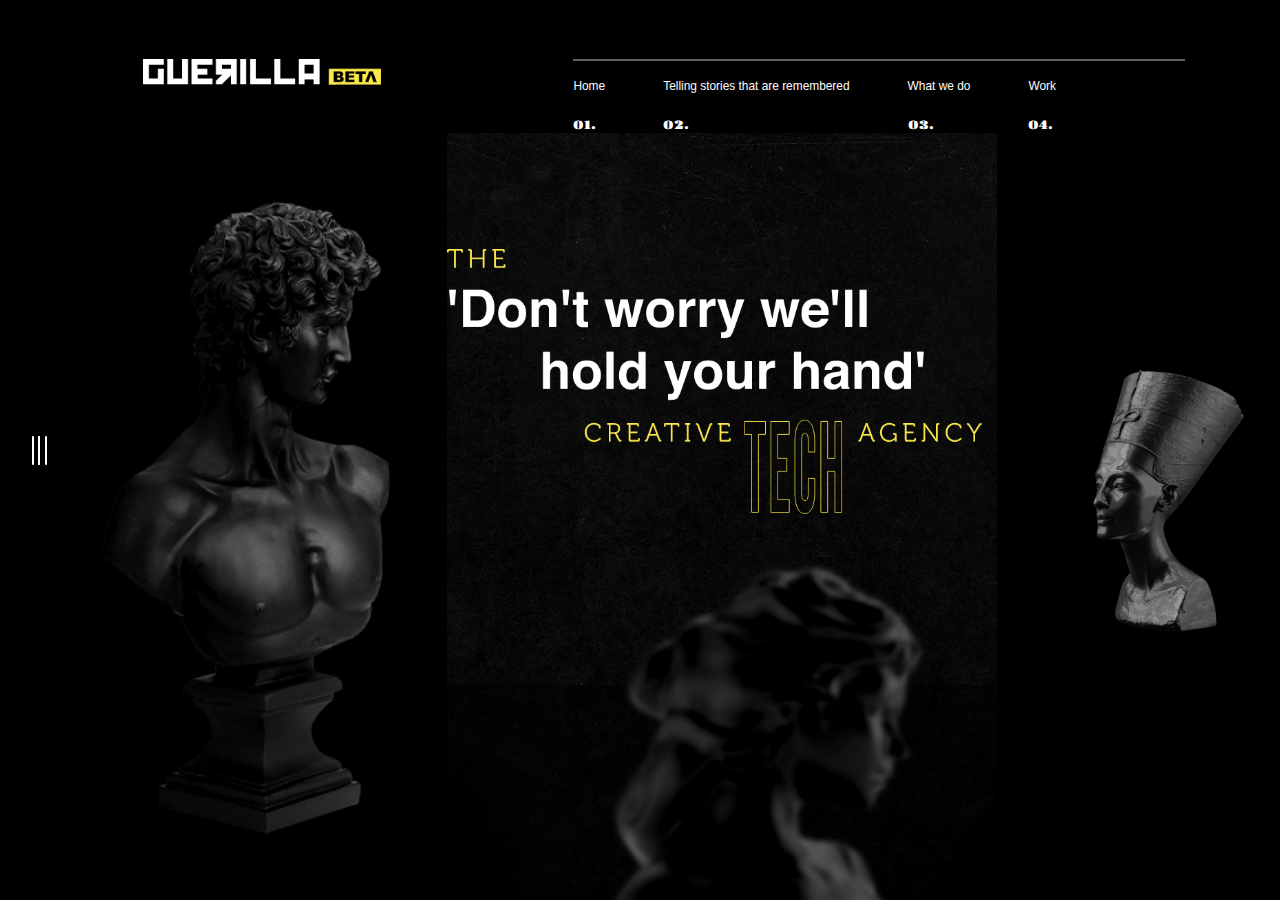
==== index.html @ 29259d7b "first commit" ====
<!DOCTYPE html>
<html lang="en">

<head>
    <meta charset="UTF-8">
    <meta name="viewport" content="width=device-width, initial-scale=1.0">
    <meta http-equiv="X-UA-Compatible" content="ie=edge">
    <title>Document</title>
    <link href="https://fonts.googleapis.com/css?family=Gravitas+One&display=swap" rel="stylesheet">
    <link rel="stylesheet" href="style/main.css">
    <link rel="stylesheet" href="style/header.css">
    <link rel="stylesheet" href="style/animation.css">
    <script src="https://cdnjs.cloudflare.com/ajax/libs/jquery/2.2.4/jquery.min.js"></script>
</head>

<body>
    <div class="moveinfo">
        <div class="resp">
            <img src="img/move.png" class="move">
            <p>MOVE YOUR MOUSE AROUND TO BRING THE SCREEN TO LIFE</p>
        </div>

    </div>
    <div class="container">
        <div class="nav">
         <a href="" class="navSpan"><span></span>
                        <span></span>
                        <span></span>
                        <span></span></a>
        </div>
        <div class="containerBox">
            <header>
                <a href=""><img class='logo' src='img/logo.png'></a>
                <ul class="menu">
                    <li> <a href="index.html">
                            <p class="menuText">Home</p>
                            <p class="menuNum">01.</p>
                        </a>
                    </li>
                    <li> <a href="aboutUs.html">
                            <p class="menuText">Telling stories that are remembered</p>
                            <p class="menuNum">02.</p>
                        </a>
                    </li>
                    <li> <a href="weDo.html">
                            <p class="menuText">What we do</p>
                            <p class="menuNum">03.</p>
                        </a>
                    </li>
                    <li> <a href="work.html">
                            <p class="menuText">Work</p>
                            <p class="menuNum">04.</p>
                        </a>
                    </li>
                </ul>


                <div class="burgerMenu">
                    <a id="hamburger-icon" href="#" class="open-close-btn"><span></span>
                        <span></span>
                        <span></span>
                        <span></span></a>
                </div>
                <div id="myNav" class="overlay">
                    <div class="overlay-content">
                        <a href="index.html">
                            <p class="menuText"><span class="menuNum">01. </span>Home</p>
                        </a>
                        <a href="aboutUs.html">
                            <p class="menuText"><span class="menuNum">02. </span>Telling stories that are remembered</p>
                        </a>
                        <a href="weDo.html">
                            <p class="menuText"><span class="menuNum">03. </span>What we do</p>
                        </a>
                        <a href="work.html">
                            <p class="menuText"><span class="menuNum">04. </span>Work</p>
                        </a>
                    </div>
                </div>
            </header>
            <div class="mainText">
                <div class="stateBox">
                    <div class="hoverBox david">
                        <div class="davidAnim"></div>
                    </div>
                    <div class="stateMobile">
                        <div class="hoverBox state"><img src='img/maintext.png' alt="" class="imgText destop"></div>
                        <div class="hoverBox cleo">
                            <div class="cleoAnim"></div>
                        </div>
                    </div>
                </div>
                <img src='img/maintext.png' alt="" class="imgText mobile">
            </div>

        </div>
    </div>
    <script>
        $(".open-close-btn").on('click touchstart', function(e) {
            // prevent default anchor click 
            e.preventDefault();
            $(".overlay").toggleClass("overlay-open");
            $("#hamburger-icon").toggleClass("hamburger-open");
        });

    </script>
</body>

</html>
---- style/main.css ----
* {
    padding: 0;
    margin: 0;
    box-sizing: border-box;
}

.mobile {
    display: none;
}

.destop {
    display: block;
}

ul li {
    list-style: none;
}

header {
    position: relative;
    z-index: 2;
}

.moveinfo {
    background-color: rgba(0, 0, 0, 0.9);
    color: white;
    width: 100vw;
    height: 100vh;
    display: flex;
    justify-content: center;
    align-items: center;
    position: absolute;
    z-index: 4;
    opacity: 0;
    font-family: 'Roboto', sans-serif;
    font-size: 0.7vw;
    letter-spacing: 0.2vw;
    animation: fade ease-in-out 8s;
    animation-delay: 1s;
    animation-iteration-count: 1;
    transition: all 1s;
    top: -100%;

}

.moveinfo .resp {
    display: flex;
    flex-direction: column;
    justify-content: center;
    align-items: flex-start;
}

.moveinfo .move {
    width: 3.7vw;
    margin: 0 0 2vw;
}

.mainText {
    width: 100%;
    height: 100%;
    display: flex;
    justify-content: center;
    align-items: flex-start;
    position: relative;
}

.imgText {
    position: absolute;
    z-index: 2;
    width: 45%;
    margin-top: 9vw;
}

.hoverBox {
    height: 100%;
}

.stateBox {
    width: 100%;
    height: 100%;
    display: flex;
}

.stateMobile {
    width: 70%;
    display: flex;
    justify-content: space-between;
}

.david {
    background-image: url(../img/David.png);
    background-repeat: no-repeat;
    background-size: cover;
    background-position: center;
    width: 30%;
}

.davidAnim {
    width: 100%;
    height: 100%;
    background-image: url(../img/08.gif);
    background-size: cover;
    background-position: center;
    position: relative;
    display: none;
    cursor: pointer;
    transition: all 1s;
}

.david:hover .davidAnim {
    display: block;
    animation: stateAnim ease-in-out 2s;

}

.cleo {
    background-image: url(../img/Cleopatra.png);
    background-repeat: no-repeat;
    background-size: 110%;
    background-position: 41% 45%;
    width: 33%;
    display: flex;
    justify-content: center;
    align-items: center;
}

.cleoAnim {
    width: 100%;
    height: 100%;
    background-image: url(../img/06.gif);
    background-size: 110%;
    background-position: 41% 45%;
    background-repeat: no-repeat;
    display: none;
    cursor: pointer;
    transition: all .6s;
}

.cleo:hover .cleoAnim {
    display: block;
    animation: stateAnim ease-in-out 2s;
}

.state {
    width: 66%;
    background-image: url(../img/state.png);
    background-repeat: no-repeat;
    background-size: cover;
    background-position: bottom;
}

.state:hover {
    transition: all 1s;
    cursor: pointer;
    background-image: url(../img/state_hover.png);
}

@media all and (max-width:768px) {
    .moveinfo {
        display: none;
    animation: none;

}
    .mobile {
        display: block;
    }

    .destop {
        display: none;
    }

    .container {
        height: fit-content !important;
    }

    .mainText {
        flex-direction: column-reverse;
        align-items: center;
        padding: 18vw 11vw 0 9vw;
    }

    .imgText {
        position: relative;
        width: 75%;
        margin: 0 0 10vw;
        z-index: 0;
    }

    .stateBox {
        height: fit-content;
    }

    .david {
        width: 57%;
        height: 74vw;
        animation: david ease-in-out 2.2s;
        animation-fill-mode: forwards;
        background-position: 72%;
        background-size: 156%;
    }

    .cleo {
        width: 100%;
        position: relative;
        left: 5vw;
        animation: cleo ease-in-out 2.2s;
        animation-fill-mode: forwards;
    }

    .state {
        width: 100%;
        background-image: url(../img/state_mobile.png);
    }

    .state:hover {
        background-image: none;
    }

    .stateMobile {
        width: 48%;
        display: flex;
        flex-direction: column-reverse;
    }

    .davidAnim,
    .cleoAnim {
        display: none;
    }



}
---- style/header.css ----
* {
    padding: 0;
    margin: 0;
    box-sizing: border-box;
}

ul li {
    list-style: none;
}

body {
    color: white;
    font-family: 'Helvetica';
    font-weight: 300;
    overflow: hidden;
    background-color: black;
}

.burgerMenu,
#myNav {
    display: none;
}

.container {
    width: 100vw;
    height: 100vh;
    display: flex;
    flex-direction: row;
    align-items: flex-start;
    background-color: black;
}

.nav {
    background-image: url(../img/nav_bg.png);
    background-position: left;
    background-repeat: no-repeat;
    background-size: cover;
    height: 100%;
    width: 7%;
    display: flex;
    flex-direction: row;
    justify-content: center;
    align-items: center;
}

.navSpan {
    display: inline-block;
    width: 26px;
    height: 29px;
    -webkit-transform: rotate(0deg);
    -moz-transform: rotate(0deg);
    -o-transform: rotate(0deg);
    transform: rotate(0deg);
    -webkit-transition: .5s ease-in-out;
    -moz-transition: .5s ease-in-out;
    -o-transition: .5s ease-in-out;
    transition: .5s ease-in-out;
    cursor: pointer;
}


.navSpan span {
    display: inline-block;
    position: absolute;
    height: 100%;
    width: 2px;
    background: white;
    border-radius: 3px;
    opacity: 1;
    left: 0;
    -webkit-transform: rotate(0deg);
    -moz-transform: rotate(0deg);
    -o-transform: rotate(0deg);
    transform: rotate(0deg);
    -webkit-transition: .25s ease-in-out;
    -moz-transition: .25s ease-in-out;
    -o-transition: .25s ease-in-out;
    transition: .25s ease-in-out;
}


/* Hamburger Lines  */

.navSpan span:nth-child(1) {
    left: 0px;
}

.navSpan span:nth-child(2),
.navSpan span:nth-child(3) {
    left: 0.5vw;
}

.navSpan span:nth-child(4) {
    left: 1vw;
}
.containerBox {
    width: 93%;
    height: 100%;
    display: flex;
    flex-direction: column;
    justify-content: flex-start;
    background-position: center;
    background-repeat: no-repeat;
    background-size: cover;
}

header {
    width: 100%;
    padding: 4.6vw 7.4vw 0 4.2vw;
    display: flex;
    flex-direction: row;
    justify-content: space-between;
}

header .logo {
    width: 18.6vw;
    margin: 0 15vw 0 0;
}

header .menu {
    width: 100%;
    padding: 1.4vw 10.1vw 0 0;
    border-top: 2px solid #5f5f5f;
    display: flex;
    flex-direction: row;
    justify-content: space-between;
}

header .menu li {
    display: flex;
    flex-direction: column;
    justify-content: space-between;
    align-items: flex-start;
}

header .menu li a {
    color: white;
    text-decoration: none;
    text-align: left;
}

header .menuText {
    font-size: 0.93vw;
    margin: 0 0 2vw;
}

header .menuNum {
    font-family: 'Gravitas One', cursive;
    font-size: 0.93vw;
}



.overlay {
    height: 0%;
    width: 100%;
    position: fixed;
    z-index: 1;
    top: 0;
    left: 0;
    overflow-y: hidden;
    transition: 0.4s;
    display: flex;
    justify-content: center;
}

.overlay-open {
    height: 93%;
    background-color: black;
    top: 10vw;
}

.overlay-content {
    position: relative;
    width: 100%;
    margin-top: 10%;
    padding: 0 0 0 5vw;
}

.overlay a {
    padding: 5px;
    text-decoration: none;
    margin-left: 2%;
    text-transform: uppercase;
    display: block;
    transition: 0.3s;
    color: white;
    line-height: 1.6;
    letter-spacing: 2px;
    text-align: left;
}


.overlay a:hover,
.overlay a:focus {
    color: white;
}

.open-close-btn {
    position: relative;
    left: 5px;
    text-decoration: none;
    z-index: 10;
}

@media screen and (max-height: 450px) {
    .overlay {
        overflow-y: auto;
    }

    .overlay a {
        /*        font-size: 20px;*/
    }
}


/* Hamburger Icon */
#hamburger-icon {
    display: inline-block;
    width: 7.2vw;
    height: 3vw;
    -webkit-transform: rotate(0deg);
    -moz-transform: rotate(0deg);
    -o-transform: rotate(0deg);
    transform: rotate(0deg);
    -webkit-transition: .5s ease-in-out;
    -moz-transition: .5s ease-in-out;
    -o-transition: .5s ease-in-out;
    transition: .5s ease-in-out;
    cursor: pointer;
}


#hamburger-icon span {
    display: inline-block;
    position: absolute;
    height: 2px;
    width: 100%;
    background: white;
    border-radius: 3px;
    opacity: 1;
    left: 0;
    margin-top: 0.4vw;
    -webkit-transform: rotate(0deg);
    -moz-transform: rotate(0deg);
    -o-transform: rotate(0deg);
    transform: rotate(0deg);
    -webkit-transition: .25s ease-in-out;
    -moz-transition: .25s ease-in-out;
    -o-transition: .25s ease-in-out;
    transition: .25s ease-in-out;
}


/* Hamburger Lines  */

#hamburger-icon span:nth-child(1) {
    top: 0px;
}

#hamburger-icon span:nth-child(2),
#hamburger-icon span:nth-child(3) {
    top: 1.5vw;
}

#hamburger-icon span:nth-child(4) {
    top: 3vw;
}

#hamburger-icon.hamburger-open span:nth-child(1) {
    top: 18px;
    width: 0%;
    left: 50%;
}

#hamburger-icon.hamburger-open span:nth-child(2) {
    -webkit-transform: rotate(45deg);
    -moz-transform: rotate(45deg);
    -o-transform: rotate(45deg);
    transform: rotate(45deg);
}

#hamburger-icon.hamburger-open span:nth-child(3) {
    -webkit-transform: rotate(-45deg);
    -moz-transform: rotate(-45deg);
    -o-transform: rotate(-45deg);
    transform: rotate(-45deg);
}

#hamburger-icon.hamburger-open span:nth-child(4) {
    top: 18px;
    width: 0%;
    left: 50%;
}




@media all and (max-width:768px) {
    body {
        overflow: auto;
    }

    .nav {
        display: none;
    }

    header .menu {
        display: none;
    }

    header {
        justify-content: space-between;
        padding: 5.6vw 7.4vw 0;
    }

    header .logo {
        margin: 0;
        width: 32vw;
    }

    .containerBox {
        width: 100%;
    }

    header .menuText {
        font-size: 2.93vw;
    }

    header .menuNum {
        font-size: 2.93vw;
    }

    .burgerMenu,
    #myNav {
        display: flex;
    }

}
---- style/animation.css ----
@keyframes rotate {
    from {
        transform: rotate(0deg);
    }

    to {
        transform: rotate(-360deg);
    }
}

@keyframes rotate2 {
    from {
        transform: rotate(-360deg);
    }

    to {
        transform: rotate(0deg);
    }
}

@keyframes pulse {
    0% {
        transform: scale3d(1, 1, 1);
        -webkit-transform: scale3d(1, 1, 1);
    }

    50% {
        transform: scale3d(1.1, 1.1, 1.1);
        -webkit-transform: scale3d(1.1, 1.1, 1.1);
    }

    100% {
        transform: scale3d(1, 1, 1);
        -webkit-transform: scale3d(1, 1, 1);
    }
}

@keyframes fadeState {
    from {
        opacity: 0;
    }

    to {
        opacity: 1;
    }
}

@keyframes fade {
    0% {
        opacity: 0;
        top: 0;
    }

    15% {
        opacity: 1;
    }

    85% {
        opacity: 1;
    }
    98%
    {
        top: 0;
    }
    100% {
        opacity: 0;
        top: -100px;
    }
}

@keyframes stateAnim {
    from {
        opacity: 0;
    }

    to {
        opacity: 1;
    }
}

@keyframes david {
    from {
        background-image: url(../img/David.png);
    }

    to {
        background-image: url(../img/08.gif);
    }
}

@keyframes cleo {
    from {
        background-image: url(../img/Cleopatra.png);
    }

    to {
        background-image: url(../img/06.gif);
    }
}
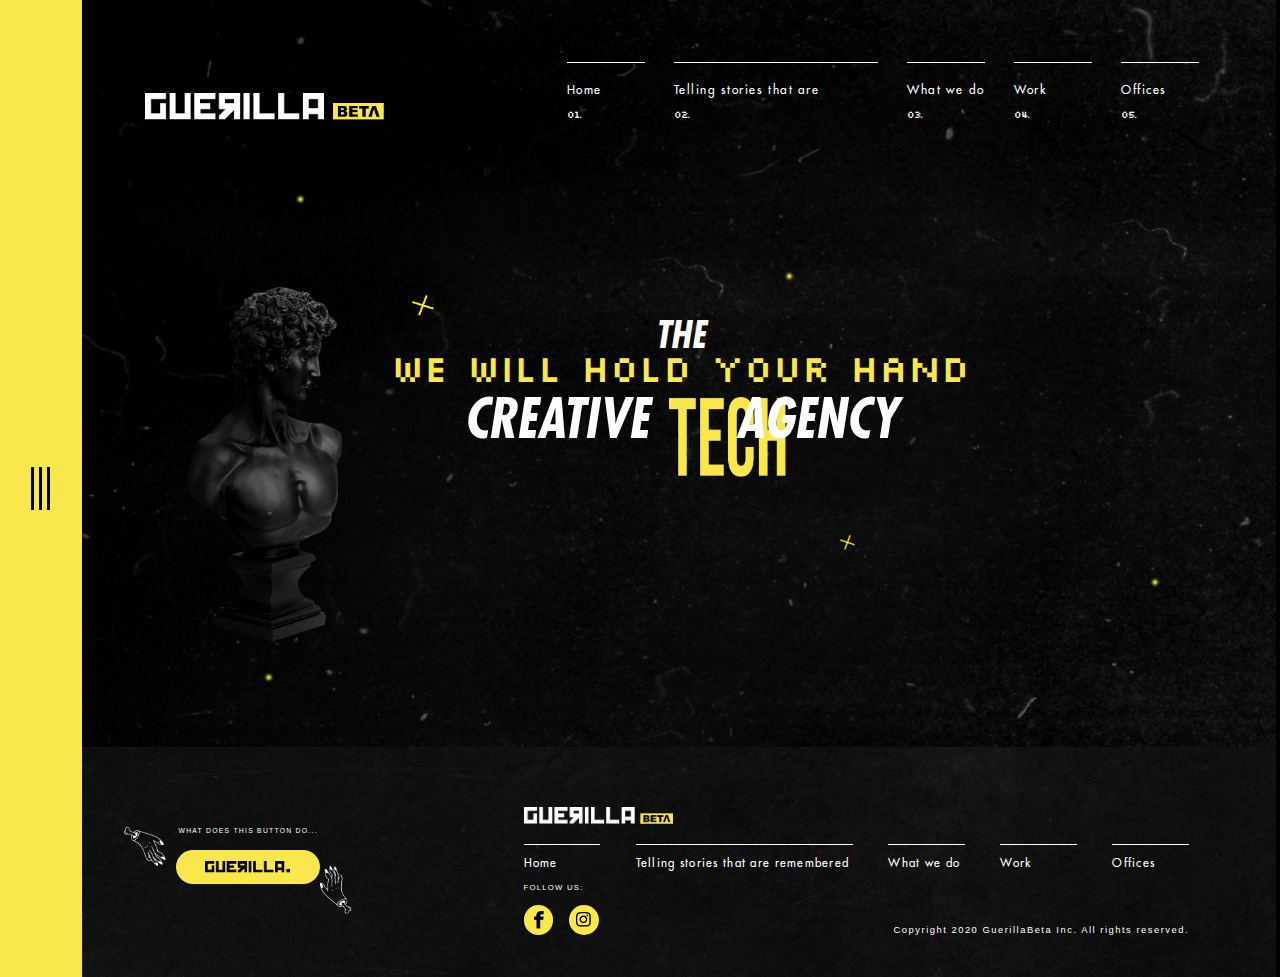
==== commit 8ae0f751: "fff" ====
--- a/index.html
+++ b/index.html
@@ -5,32 +5,81 @@
     <meta charset="UTF-8">
     <meta name="viewport" content="width=device-width, initial-scale=1.0">
     <meta http-equiv="X-UA-Compatible" content="ie=edge">
-    <title>Document</title>
+    <title>GuerillaBeta</title>
     <link href="https://fonts.googleapis.com/css?family=Gravitas+One&display=swap" rel="stylesheet">
     <link rel="stylesheet" href="style/main.css">
     <link rel="stylesheet" href="style/header.css">
     <link rel="stylesheet" href="style/animation.css">
+    <link rel="stylesheet" href="style/font.css">
+    <link rel="stylesheet" href="style/styleNavBar.css">
     <script src="https://cdnjs.cloudflare.com/ajax/libs/jquery/2.2.4/jquery.min.js"></script>
+    <script src="script/snap.svg-min.js"></script>
+    <script src="script/modernizr.custom.js"></script>
+
 </head>
 
 <body>
     <div class="moveinfo">
+        <!--
         <div class="resp">
             <img src="img/move.png" class="move">
             <p>MOVE YOUR MOUSE AROUND TO BRING THE SCREEN TO LIFE</p>
         </div>
+-->
 
     </div>
-    <div class="container">
+    <div class="container" id="nav">
         <div class="nav">
-         <a href="" class="navSpan"><span></span>
-                        <span></span>
-                        <span></span>
-                        <span></span></a>
+           <div class="menu-collapsed" id="trigger-overlay">
+            <div class="navSpan" id="navSpan"></div></div>
+        </div>
+        <!-- open/close -->
+        <div id="all">
+            <div class="overlay overlay-genie" data-steps="m 701.56545,809.01175 35.16718,0 0,19.68384 -35.16718,0 z;m 698.9986,728.03569 41.23353,0 -3.41953,77.8735 -34.98557,0 z;m 687.08153,513.78234 53.1506,0 C 738.0505,683.9161 737.86917,503.34193 737.27015,806 l -35.90067,0 c -7.82727,-276.34892 -2.06916,-72.79261 -14.28795,-292.21766 z;m 403.87105,257.94772 566.31246,2.93091 C 923.38284,513.78233 738.73561,372.23931 737.27015,806 l -35.90067,0 C 701.32034,404.49318 455.17312,480.07689 403.87105,257.94772 z;M 51.871052,165.94772 1362.1835,168.87863 C 1171.3828,653.78233 738.73561,372.23931 737.27015,806 l -35.90067,0 C 701.32034,404.49318 31.173122,513.78234 51.871052,165.94772 z;m 52,26 1364,4 c -12.8007,666.9037 -273.2644,483.78234 -322.7299,776 l -633.90062,0 C 359.32034,432.49318 -6.6979288,733.83462 52,26 z;m 0,0 1439.999975,0 0,805.99999 -1439.999975,0 z">
+                <svg xmlns="http://www.w3.org/2000/svg" width="100%" height="100%" viewBox="0 0 1440 806" preserveAspectRatio="none">
+                    <path class="overlay-path" d="m 701.56545,809.01175 35.16718,0 0,19.68384 -35.16718,0 z" />
+                </svg>
+                <div class="navBarMenu">
+                    <button type="button" class="overlay-close">Close</button>
+                    <nav>
+                        <ul>
+                            <li><a href="case.html">
+                                    <h1 class="num">01</h1>
+                                    <div class="navBarImg">
+                                        <img class="navBarImg01" alt="" src="img/01.png"></div>
+                                    <p class="name">WEB EXPERIENCES, BABY!</p>
+                                </a></li>
+                            <li><a href="#">
+                                    <h1 class="num">02</h1>
+                                    <div class="navBarImg">
+                                        <img class="navBarImg02" alt="" src="img/02.png"></div>
+                                    <p class="name">THE NEW REALITY - AR</p>
+                                </a></li>
+                            <li><a href="#">
+                                    <h1 class="num">03</h1>
+                                    <div class="navBarImg">
+                                        <img class="navBarImg03" alt="" src="img/03.png"></div>
+                                    <p class="name">GAME DEVELOPMENT</p>
+                                </a></li>
+                            <li><a href="#">
+                                    <h1 class="num">04</h1>
+                                    <div class="navBarImg">
+                                        <img class="navBarImg04" alt="" src="img/04.png"></div>
+                                    <p class="name">APP DEVELOPMENT</p>
+                                </a></li>
+                        </ul>
+                    </nav>
+                </div>
+            </div>
         </div>
         <div class="containerBox">
             <header>
-                <a href=""><img class='logo' src='img/logo.png'></a>
+                <a href="index.html">
+                    <div class="logo">
+                        <img class='guer' src='img/guerLogoHeader.png'>
+                        <img class='beta' src='img/beta.png'>
+                    </div>
+                </a>
                 <ul class="menu">
                     <li> <a href="index.html">
                             <p class="menuText">Home</p>
@@ -38,7 +87,7 @@
                         </a>
                     </li>
                     <li> <a href="aboutUs.html">
-                            <p class="menuText">Telling stories that are remembered</p>
+                            <p class="menuText">Telling stories that are</p>
                             <p class="menuNum">02.</p>
                         </a>
                     </li>
@@ -50,6 +99,11 @@
                     <li> <a href="work.html">
                             <p class="menuText">Work</p>
                             <p class="menuNum">04.</p>
+                        </a>
+                    </li>
+                    <li> <a href="offices.html">
+                            <p class="menuText">Offices</p>
+                            <p class="menuNum">05.</p>
                         </a>
                     </li>
                 </ul>
@@ -61,7 +115,7 @@
                         <span></span>
                         <span></span></a>
                 </div>
-                <div id="myNav" class="overlay">
+                <div id="myNav" class="overlay1">
                     <div class="overlay-content">
                         <a href="index.html">
                             <p class="menuText"><span class="menuNum">01. </span>Home</p>
@@ -74,6 +128,9 @@
                         </a>
                         <a href="work.html">
                             <p class="menuText"><span class="menuNum">04. </span>Work</p>
+                        </a>
+                        <a href="offices.html">
+                            <p class="menuText"><span class="menuNum">05. </span>Offices</p>
                         </a>
                     </div>
                 </div>
@@ -84,14 +141,56 @@
                         <div class="davidAnim"></div>
                     </div>
                     <div class="stateMobile">
-                        <div class="hoverBox state"><img src='img/maintext.png' alt="" class="imgText destop"></div>
+                        <div class="hoverBox state">
+                            <img src="img/x.png" class="xAnimate" alt="">
+
+                            <p class="t">the</p>
+                            <p class="we">WE WILL HOLD YOUR HAND</p>
+                            <p class="creative">CREATIVE<span></span>AGENCY</p>
+                            <img src="img/x.png" class="xAnimate1" alt="">
+                        </div>
                         <div class="hoverBox cleo">
                             <div class="cleoAnim"></div>
                         </div>
                     </div>
                 </div>
-                <img src='img/maintext.png' alt="" class="imgText mobile">
             </div>
+
+            <footer>
+                <div class="btnContainer">
+                    <img class="leftHand" alt="" src="img/leftHand.png">
+                    <div class="btnBox">
+                        <p class="p">WHAT DOES THIS BUTTON DO...</p>
+                        <a href="" class="btnGuer"></a>
+                    </div>
+                    <img class="rightHand" alt="" src="img/rightHand.png">
+                </div>
+                <div class="footerRight">
+                    <a href=""><img class='logo' src='img/logo.png'></a>
+                    <ul class="menu">
+                        <li> <a href="index.html">Home</a>
+                        </li>
+                        <li> <a href="aboutUs.html">Telling stories that are remembered</a>
+                        </li>
+                        <li> <a href="weDo.html">What we do</a>
+                        </li>
+                        <li> <a href="work.html">Work</a>
+                        </li>
+                        <li> <a href="offices.html">Offices</a>
+                        </li>
+                    </ul>
+                    <div class="infoBox">
+                        <div class="social">
+                            <p class="follow">FOLLOW US:</p>
+                            <div class="logoBox">
+                                <div class="logoImg" style="background-image: url(img/face.png);     background-size: 32%;"></div>
+                                <div class="logoImg" style="background-image: url(img/insta.png);    background-size: 50%;"></div>
+                            </div>
+                        </div>
+                        <p class="copy">Copyright 2020 GuerillaBeta Inc. All rights reserved.</p>
+                    </div>
+                </div>
+            </footer>
 
         </div>
     </div>
@@ -99,11 +198,10 @@
         $(".open-close-btn").on('click touchstart', function(e) {
             // prevent default anchor click 
             e.preventDefault();
-            $(".overlay").toggleClass("overlay-open");
+            $(".overlay1").toggleClass("overlay-open");
             $("#hamburger-icon").toggleClass("hamburger-open");
         });
-
     </script>
-</body>
-
-</html>
+    <script src="script/classie.js"></script>
+    <script src="script/demo12.js"></script>
+</body></html>
--- a/style/main.css
+++ b/style/main.css
@@ -19,6 +19,11 @@
 header {
     position: relative;
     z-index: 2;
+}
+
+.containerBox {
+    background-image: url(../img/main_bg.png);
+    transition: all 1s;
 }
 
 .moveinfo {
@@ -35,11 +40,12 @@
     font-family: 'Roboto', sans-serif;
     font-size: 0.7vw;
     letter-spacing: 0.2vw;
-    animation: fade ease-in-out 8s;
-    animation-delay: 1s;
+    /*    animation: fade ease-in-out 6s;*/
+    animation-delay: 2s;
     animation-iteration-count: 1;
     transition: all 1s;
     top: -100%;
+    padding: 18% 0% 0 11%;
 
 }
 
@@ -57,34 +63,31 @@
 
 .mainText {
     width: 100%;
-    height: 100%;
+    padding: 10vw 0 5.3vw;
     display: flex;
     justify-content: center;
     align-items: flex-start;
     position: relative;
 }
 
-.imgText {
-    position: absolute;
-    z-index: 2;
-    width: 45%;
-    margin-top: 9vw;
-}
-
 .hoverBox {
     height: 100%;
 }
 
 .stateBox {
     width: 100%;
-    height: 100%;
-    display: flex;
+    display: flex;
+    flex-direction: row;
+    justify-content: center;
+    align-items: center;
 }
 
 .stateMobile {
     width: 70%;
-    display: flex;
-    justify-content: space-between;
+    margin: 0px 3vw 0 -5vw;
+    display: flex;
+    justify-content: center;
+    align-items: flex-start;
 }
 
 .david {
@@ -93,12 +96,13 @@
     background-size: cover;
     background-position: center;
     width: 30%;
+    height: 33.7vw;
 }
 
 .davidAnim {
     width: 100%;
     height: 100%;
-    background-image: url(../img/08.gif);
+    background-image: url(../img/081.gif);
     background-size: cover;
     background-position: center;
     position: relative;
@@ -110,24 +114,28 @@
 .david:hover .davidAnim {
     display: block;
     animation: stateAnim ease-in-out 2s;
-
-}
+}
+
 
 .cleo {
-    background-image: url(../img/Cleopatra.png);
+    background-image: url(../img/Cleopatra1.png);
     background-repeat: no-repeat;
     background-size: 110%;
     background-position: 41% 45%;
     width: 33%;
+    height: 30vw;
     display: flex;
     justify-content: center;
     align-items: center;
+    -webkit-filter: brightness(50%);
+    filter: brightness(50%);
+    transition: all 1.2s;
 }
 
 .cleoAnim {
     width: 100%;
     height: 100%;
-    background-image: url(../img/06.gif);
+    background-image: url(../img/063.gif);
     background-size: 110%;
     background-position: 41% 45%;
     background-repeat: no-repeat;
@@ -141,26 +149,86 @@
     animation: stateAnim ease-in-out 2s;
 }
 
+.cleo:hover {
+    -webkit-filter: brightness(100%);
+    filter: brightness(100%);
+}
+
 .state {
-    width: 66%;
-    background-image: url(../img/state.png);
+    width: 76%;
+    background-image: url(../img/maintext.png);
     background-repeat: no-repeat;
-    background-size: cover;
-    background-position: bottom;
-}
-
-.state:hover {
-    transition: all 1s;
-    cursor: pointer;
-    background-image: url(../img/state_hover.png);
-}
-
-@media all and (max-width:768px) {
+    background-size: 20%;
+    background-position: 60% 100%;
+    display: flex;
+    flex-direction: column;
+    align-items: center;
+    justify-content: center;
+    margin: 3vw 0 0;
+    padding: 0 0 1.7vw;
+    position: relative;
+}
+
+.state .t {
+    font-size: 2.9vw;
+    font-family: FuturaLT-CondensedBoldOblique;
+    color: white;
+    text-transform: uppercase;
+}
+
+.state .we {
+    font-size: 3.13vw;
+    line-height: 1.8vw;
+    font-family: Silkscreen;
+    color: #FAE74C;
+}
+
+.state .creative {
+    font-size: 4.17vw;
+    font-family: FuturaLT-CondensedBoldOblique;
+    color: white;
+}
+
+.state .creative span {
+    padding: 0 3.4vw;
+}
+
+
+@media all and (max-width:1024px) {
+
+    /*
+    .stateMobile {
+        width: 60%;
+    }
+
+    .david {
+        width: 40%;
+        background-size: 121%;
+        display: flex;
+        align-items: center;
+    }
+
+    .davidAnim {
+        width: 100%;
+        height: 76%;
+    }
+
+    .cleo {
+        background-position: 66% 57%;
+        width: 39%;
+    }
+
+    .cleoAnim {
+        background-position: 66% 57%;
+    }
+*/
+
     .moveinfo {
         display: none;
-    animation: none;
-
-}
+        animation: none;
+
+    }
+
     .mobile {
         display: block;
     }
@@ -176,7 +244,8 @@
     .mainText {
         flex-direction: column-reverse;
         align-items: center;
-        padding: 18vw 11vw 0 9vw;
+        padding: 8vw 2vw;
+        position: relative;
     }
 
     .imgText {
@@ -187,39 +256,51 @@
     }
 
     .stateBox {
-        height: fit-content;
+        justify-content: flex-end;
     }
 
     .david {
-        width: 57%;
-        height: 74vw;
-        animation: david ease-in-out 2.2s;
+        width: 36%;
+        height: 60vw;
+        animation: david ease-in-out 1.4s;
         animation-fill-mode: forwards;
         background-position: 72%;
         background-size: 156%;
+        position: absolute;
+        top: 11vw;
+        left: 6vw;
     }
 
     .cleo {
+        width: 46%;
+        height: 35vw;
+        position: relative;
+        left: -6vw;
+        animation: cleo ease-in-out 1.4s;
+        animation-fill-mode: forwards;
+        margin-top: 5vw;
+        -webkit-filter: brightness(100%);
+        filter: brightness(100%);
+    }
+
+    .state {
         width: 100%;
-        position: relative;
-        left: 5vw;
-        animation: cleo ease-in-out 2.2s;
-        animation-fill-mode: forwards;
-    }
-
+        margin: 0vw 0 0;
+    }
+
+    /*
     .state {
         width: 100%;
         background-image: url(../img/state_mobile.png);
     }
-
-    .state:hover {
-        background-image: none;
-    }
+*/
 
     .stateMobile {
-        width: 48%;
+        margin: 0;
+        width: 75%;
         display: flex;
-        flex-direction: column-reverse;
+        flex-direction: column;
+        align-items: flex-end;
     }
 
     .davidAnim,
@@ -227,6 +308,23 @@
         display: none;
     }
 
-
-
-}
+    .state .t {
+        font-size: 3.9vw;
+    }
+
+    .state .we {
+        font-size: 4.5vw;
+        line-height: 5vw;
+    }
+
+    .state .creative {
+        font-size: 6vw;
+    }
+
+    .state .creative span {
+        padding: 0 5.4vw;
+    }
+
+
+
+}
--- a/style/header.css
+++ b/style/header.css
@@ -12,7 +12,7 @@
     color: white;
     font-family: 'Helvetica';
     font-weight: 300;
-    overflow: hidden;
+    /*    overflow: hidden;*/
     background-color: black;
 }
 
@@ -23,30 +23,27 @@
 
 .container {
     width: 100vw;
-    height: 100vh;
-    display: flex;
-    flex-direction: row;
-    align-items: flex-start;
+    height: 100%;
+    display: flex;
+    flex-direction: row;
+    align-items: center;
     background-color: black;
+    background: linear-gradient(90deg, #FAE74C 6.7%, black 6.7%);
 }
 
 .nav {
-    background-image: url(../img/nav_bg.png);
-    background-position: left;
-    background-repeat: no-repeat;
-    background-size: cover;
     height: 100%;
-    width: 7%;
+    width: 6.4vw;
     display: flex;
     flex-direction: row;
     justify-content: center;
     align-items: center;
+    padding: 0 2.6vw;
+    position: relative;
 }
 
 .navSpan {
     display: inline-block;
-    width: 26px;
-    height: 29px;
     -webkit-transform: rotate(0deg);
     -moz-transform: rotate(0deg);
     -o-transform: rotate(0deg);
@@ -56,16 +53,19 @@
     -o-transition: .5s ease-in-out;
     transition: .5s ease-in-out;
     cursor: pointer;
-}
-
+    /*    margin-left: 1.5vw;*/
+    transform: rotate(90deg);
+}
+
+/*
 
 .navSpan span {
     display: inline-block;
     position: absolute;
     height: 100%;
-    width: 2px;
-    background: white;
+    width: 3px;
     border-radius: 3px;
+ background: black;
     opacity: 1;
     left: 0;
     -webkit-transform: rotate(0deg);
@@ -77,6 +77,7 @@
     -o-transition: .25s ease-in-out;
     transition: .25s ease-in-out;
 }
+*/
 
 
 /* Hamburger Lines  */
@@ -93,8 +94,9 @@
 .navSpan span:nth-child(4) {
     left: 1vw;
 }
+
 .containerBox {
-    width: 93%;
+    width: 93.3%;
     height: 100%;
     display: flex;
     flex-direction: column;
@@ -106,47 +108,90 @@
 
 header {
     width: 100%;
-    padding: 4.6vw 7.4vw 0 4.2vw;
+    height: 9.35vw;
+    padding: 0vw 6vw 0 4.9vw;
     display: flex;
     flex-direction: row;
     justify-content: space-between;
+    align-items: flex-end;
 }
 
 header .logo {
-    width: 18.6vw;
-    margin: 0 15vw 0 0;
+    width: 17.8vw;
+    height: 37px;
+    display: flex;
+    flex-direction: row;
+    justify-content: flex-start;
+    align-items: flex-end;
+}
+
+header .logo .guer {
+    margin: 0 0.7vw 0 0;
+    width: 14vw;
+}
+
+header .logo .beta {
+    width: 4vw;
+}
+
+header .logo:hover .beta {
+    animation: flip ease-in-out 1s;
+    -webkit-backface-visibility: visible;
+    backface-visibility: visible;
 }
 
 header .menu {
-    width: 100%;
-    padding: 1.4vw 10.1vw 0 0;
-    border-top: 2px solid #5f5f5f;
+    width: 60%;
     display: flex;
     flex-direction: row;
     justify-content: space-between;
 }
+
 
 header .menu li {
     display: flex;
     flex-direction: column;
     justify-content: space-between;
     align-items: flex-start;
+    border-top: 1px solid transparent;
+    width: 6.1vw;
+    transition: all .8s;
+}
+
+header .menu li:hover {
+    border-top: 1px solid white;
+}
+
+header .menu li:hover a {
+    color: #FAE74C;
+}
+
+header .menu li:nth-of-type(2) {
+    width: 16vw;
 }
 
 header .menu li a {
-    color: white;
     text-decoration: none;
     text-align: left;
+    width: 100%;
+    color: white;
+    transition: all .2s;
 }
 
 header .menuText {
+    width: 100%;
     font-size: 0.93vw;
-    margin: 0 0 2vw;
+    padding: 1.5vw 0 1vw;
+    letter-spacing: 0.12vw;
+    font-family: Futura_Medium;
+    transition: all .3s;
+    border-top: 1px solid white;
 }
 
 header .menuNum {
-    font-family: 'Gravitas One', cursive;
-    font-size: 0.93vw;
+    font-family: Silkscreen;
+    font-size: 0.82vw;
+    transition: all .3s;
 }
 
 
@@ -164,23 +209,36 @@
     justify-content: center;
 }
 
+.overlay1 {
+    height: 0%;
+    width: 100%;
+    position: fixed;
+    z-index: 100;
+    top: 0;
+    left: 0;
+    overflow-y: hidden;
+    transition: 0.4s;
+    display: flex;
+    justify-content: center;
+}
+
 .overlay-open {
     height: 93%;
     background-color: black;
-    top: 10vw;
+    top: 13vw;
 }
 
 .overlay-content {
     position: relative;
-    width: 100%;
+    width: 80%;
     margin-top: 10%;
-    padding: 0 0 0 5vw;
-}
-
-.overlay a {
+    /*    padding: 0 0 0 5vw;*/
+}
+
+.overlay1 a {
     padding: 5px;
     text-decoration: none;
-    margin-left: 2%;
+    /*    margin-left: 2%;*/
     text-transform: uppercase;
     display: block;
     transition: 0.3s;
@@ -191,8 +249,8 @@
 }
 
 
-.overlay a:hover,
-.overlay a:focus {
+.overlay1 a:hover,
+.overlay1 a:focus {
     color: white;
 }
 
@@ -203,13 +261,168 @@
     z-index: 10;
 }
 
+footer {
+    width: 100%;
+    display: flex;
+    flex-direction: row;
+    justify-content: space-between;
+    align-items: center;
+    padding: 4.7vw 6.8vw 3.3vw 3.3vw;
+    background-image: url(../img/footerBG.png);
+}
+
+footer .btnContainer {
+    display: flex;
+    flex-direction: row;
+    justify-content: center;
+    align-items: flex-start;
+}
+
+footer .btnContainer .leftHand {
+    width: 3.24vw;
+    margin: 0 0.8vw 0 0;
+}
+
+footer .btnContainer .rightHand {
+    width: 2.45vw;
+    margin: 3vw 0 0 0vw;
+}
+
+footer .btnContainer .btnBox {
+    display: flex;
+    flex-direction: column;
+    justify-content: center;
+    align-items: center;
+    width: 11.3vw;
+}
+
+footer .btnContainer .btnBox .p {
+    font-size: 0.53vw;
+    letter-spacing: 0.1vw;
+    font-family: 'Helvetica';
+    font-weight: 100;
+    margin: 0 0 1.25vw;
+    text-transform: uppercase;
+}
+
+footer .btnBox .btnGuer {
+    border-radius: 32vw;
+    background-color: #FAE74C;
+    background-image: url(../img/btnBG.png);
+    background-position: center;
+    background-repeat: no-repeat;
+    background-size: 59%;
+    width: 100%;
+    height: 2.66vw;
+    color: white;
+    text-decoration: none;
+}
+
+footer .btnBox .btnGuer:hover {
+    cursor: pointer;
+}
+
+footer .footerRight {
+    display: flex;
+    flex-direction: column;
+    justify-content: center;
+    align-items: flex-start;
+}
+
+footer .footerRight .logo {
+    width: 11.7vw;
+    margin: 0 0 1.25vw;
+}
+
+footer .footerRight .menu {
+    display: flex;
+    flex-direction: row;
+    justify-content: space-between;
+    align-items: flex-start;
+    width: 52vw;
+}
+
+footer .footerRight .menu li {
+    display: flex;
+    flex-direction: column;
+    justify-content: space-between;
+    align-items: flex-start;
+    border-top: 1px solid white;
+    width: 6vw;
+    transition: all 1s;
+}
+
+footer .footerRight .menu li:nth-of-type(2) {
+    width: 17vw;
+}
+
+footer .footerRight .menu li a {
+    text-decoration: none;
+    text-align: left;
+    width: 100%;
+    color: white;
+    transition: all .3s;
+    font-size: 0.9vw;
+    padding: 0.9vw 0 1vw;
+    letter-spacing: 0.1vw;
+    font-family: Futura_Medium;
+    transition: all .3s;
+}
+
+footer .footerRight .menu li a:hover {
+    cursor: pointer;
+}
+
+footer .footerRight .infoBox {
+    display: flex;
+    flex-direction: row;
+    justify-content: space-between;
+    align-items: flex-end;
+    width: 100%;
+}
+
+footer .footerRight .infoBox .social {
+    display: flex;
+    flex-direction: column;
+}
+
+footer .social .follow {
+    font-size: 0.6vw;
+    font-family: 'Helvetica';
+    font-weight: 100;
+    letter-spacing: 0.1vw;
+}
+
+footer .social .logoBox {
+    display: flex;
+    flex-direction: row;
+    margin: 1vw 0 0;
+}
+
+footer .social .logoBox .logoImg {
+    width: 2.34vw;
+    height: 2.34vw;
+    background-color: #FAE74C;
+    border-radius: 50%;
+    background-repeat: no-repeat;
+    background-position: center;
+    margin: 0 1.2vw 0 0;
+}
+
+footer .social .logoBox .logoImg:hover {
+    cursor: pointer;
+}
+
+footer .copy {
+    font-size: 0.73vw;
+    font-family: 'Helvetica';
+    font-weight: 100;
+    letter-spacing: 0.12vw;
+}
+
 @media screen and (max-height: 450px) {
-    .overlay {
+    .overlay1 {
         overflow-y: auto;
-    }
-
-    .overlay a {
-        /*        font-size: 20px;*/
     }
 }
 
@@ -293,12 +506,37 @@
     left: 50%;
 }
 
-
-
-
-@media all and (max-width:768px) {
+.xAnimate {
+    width: 1.7vw;
+    left: 4%;
+    top: -9%;
+    position: absolute;
+    animation: rotate ease-in-out 4s infinite;
+}
+
+.xAnimate1 {
+    bottom: -44%;
+    right: 20%;
+    width: 1.2vw;
+    position: absolute;
+    animation: rotate2 ease-in-out 6s infinite;
+}
+
+
+
+@media all and (max-width:1024px) {
     body {
         overflow: auto;
+    }
+
+    .container {
+        background-color: black;
+        background: linear-gradient(90deg, black 6.7%, black 6.7%);
+    }
+
+    .xAnimate {
+        width: 2.7vw;
+        top: 0%;
     }
 
     .nav {
@@ -316,7 +554,16 @@
 
     header .logo {
         margin: 0;
-        width: 32vw;
+        width: 39vw;
+    }
+
+    header .logo .guer {
+        margin: 0 0.7vw 0 0;
+        width: 23vw;
+    }
+
+    header .logo .beta {
+        width: 6vw;
     }
 
     .containerBox {
@@ -325,6 +572,7 @@
 
     header .menuText {
         font-size: 2.93vw;
+        letter-spacing: 0.4vw;
     }
 
     header .menuNum {
@@ -336,4 +584,74 @@
         display: flex;
     }
 
-}
+    footer .btnContainer {
+        margin: 0 0 4vw;
+    }
+
+    footer .btnContainer .btnBox .p {
+        font-size: 1.7vw;
+    }
+
+    footer .btnBox .btnGuer {
+        height: 5.66vw;
+    }
+
+    footer .footerRight .logo {
+        width: 21.7vw;
+        margin: 0 0 2vw;
+    }
+
+    footer .footerRight .menu {
+        width: 100%;
+    }
+
+    footer .footerRight .menu li a {
+        font-size: 1.7vw;
+        padding: 1.9vw 0 2vw;
+    }
+
+    footer .footerRight .menu li {
+        width: 12vw;
+        margin: 0 2vw 0 0;
+    }
+
+    footer .footerRight .menu li:nth-of-type(2) {
+        width: 31vw;
+    }
+
+    footer {
+        flex-direction: column;
+        padding: 4.7vw 1vw 3.3vw;
+    }
+
+    footer .social .follow {
+        font-size: 1.3vw;
+        margin-top: 2vw;
+    }
+
+    footer .social .logoBox .logoImg {
+        width: 4.34vw;
+        height: 4.34vw;
+        background-position: 49% 50%;
+    }
+
+    footer .copy {
+        font-size: 1.3vw;
+        letter-spacing: 0.2vw;
+    }
+
+    footer .btnContainer .leftHand {
+        width: 6.24vw;
+        margin: 0 1.8vw 0 0;
+    }
+
+    footer .btnContainer .rightHand {
+        width: 5.45vw;
+        margin: 3vw 0 0 1vw;
+    }
+
+    footer .btnContainer .btnBox {
+        width: 30vw;
+    }
+
+}
--- a/style/animation.css
+++ b/style/animation.css
@@ -45,6 +45,20 @@
     }
 }
 
+@keyframes fadeArr {
+    0 {
+        opacity: 0;
+    }
+
+    50% {
+        opacity: 1;
+    }
+
+    100% {
+        opacity: 0;
+    }
+}
+
 @keyframes fade {
     0% {
         opacity: 0;
@@ -58,10 +72,11 @@
     85% {
         opacity: 1;
     }
-    98%
-    {
+
+    98% {
         top: 0;
     }
+
     100% {
         opacity: 0;
         top: -100px;
@@ -84,7 +99,7 @@
     }
 
     to {
-        background-image: url(../img/08.gif);
+        background-image: url(../img/081.gif);
     }
 }
 
@@ -94,6 +109,701 @@
     }
 
     to {
-        background-image: url(../img/06.gif);
-    }
-}
+        background-image: url(../img/063.gif);
+    }
+}
+
+@-webkit-keyframes flip {
+    from {
+        -webkit-transform: perspective(400px) scale3d(1, 1, 1) translate3d(0, 0, 0) rotate3d(0, 1, 0, -360deg);
+        transform: perspective(400px) scale3d(1, 1, 1) translate3d(0, 0, 0) rotate3d(0, 1, 0, -360deg);
+        -webkit-animation-timing-function: ease-out;
+        animation-timing-function: ease-out;
+    }
+
+    40% {
+        -webkit-transform: perspective(400px) scale3d(1, 1, 1) translate3d(0, 0, 150px) rotate3d(0, 1, 0, -190deg);
+        transform: perspective(400px) scale3d(1, 1, 1) translate3d(0, 0, 150px) rotate3d(0, 1, 0, -190deg);
+        -webkit-animation-timing-function: ease-out;
+        animation-timing-function: ease-out;
+    }
+
+    50% {
+        -webkit-transform: perspective(400px) scale3d(1, 1, 1) translate3d(0, 0, 150px) rotate3d(0, 1, 0, -170deg);
+        transform: perspective(400px) scale3d(1, 1, 1) translate3d(0, 0, 150px) rotate3d(0, 1, 0, -170deg);
+        -webkit-animation-timing-function: ease-in;
+        animation-timing-function: ease-in;
+    }
+
+    80% {
+        -webkit-transform: perspective(400px) scale3d(0.95, 0.95, 0.95) translate3d(0, 0, 0) rotate3d(0, 1, 0, 0deg);
+        transform: perspective(400px) scale3d(0.95, 0.95, 0.95) translate3d(0, 0, 0) rotate3d(0, 1, 0, 0deg);
+        -webkit-animation-timing-function: ease-in;
+        animation-timing-function: ease-in;
+    }
+
+    to {
+        -webkit-transform: perspective(400px) scale3d(1, 1, 1) translate3d(0, 0, 0) rotate3d(0, 1, 0, 0deg);
+        transform: perspective(400px) scale3d(1, 1, 1) translate3d(0, 0, 0) rotate3d(0, 1, 0, 0deg);
+        -webkit-animation-timing-function: ease-in;
+        animation-timing-function: ease-in;
+    }
+}
+
+@keyframes flip {
+    from {
+        -webkit-transform: perspective(400px) scale3d(1, 1, 1) translate3d(0, 0, 0) rotate3d(0, 1, 0, -360deg);
+        transform: perspective(400px) scale3d(1, 1, 1) translate3d(0, 0, 0) rotate3d(0, 1, 0, -360deg);
+        -webkit-animation-timing-function: ease-out;
+        animation-timing-function: ease-out;
+    }
+
+    40% {
+        -webkit-transform: perspective(400px) scale3d(1, 1, 1) translate3d(0, 0, 150px) rotate3d(0, 1, 0, -190deg);
+        transform: perspective(400px) scale3d(1, 1, 1) translate3d(0, 0, 150px) rotate3d(0, 1, 0, -190deg);
+        -webkit-animation-timing-function: ease-out;
+        animation-timing-function: ease-out;
+    }
+
+    50% {
+        -webkit-transform: perspective(400px) scale3d(1, 1, 1) translate3d(0, 0, 150px) rotate3d(0, 1, 0, -170deg);
+        transform: perspective(400px) scale3d(1, 1, 1) translate3d(0, 0, 150px) rotate3d(0, 1, 0, -170deg);
+        -webkit-animation-timing-function: ease-in;
+        animation-timing-function: ease-in;
+    }
+
+    80% {
+        -webkit-transform: perspective(400px) scale3d(0.95, 0.95, 0.95) translate3d(0, 0, 0) rotate3d(0, 1, 0, 0deg);
+        transform: perspective(400px) scale3d(0.95, 0.95, 0.95) translate3d(0, 0, 0) rotate3d(0, 1, 0, 0deg);
+        -webkit-animation-timing-function: ease-in;
+        animation-timing-function: ease-in;
+    }
+
+    to {
+        -webkit-transform: perspective(400px) scale3d(1, 1, 1) translate3d(0, 0, 0) rotate3d(0, 1, 0, 0deg);
+        transform: perspective(400px) scale3d(1, 1, 1) translate3d(0, 0, 0) rotate3d(0, 1, 0, 0deg);
+        -webkit-animation-timing-function: ease-in;
+        animation-timing-function: ease-in;
+    }
+}
+
+@keyframes lower {
+
+    0%,
+    12%,
+    18.999%,
+    23%,
+    31.999%,
+    37%,
+    44.999%,
+    46%,
+    49.999%,
+    51%,
+    58.999%,
+    61%,
+    68.999%,
+    71%,
+    85.999%,
+    96%,
+    100% {
+        opacity: 0.99;
+        text-shadow: 0 0 30px #FAE74C, 0 0 40px white, 0 0 6px #FAE74C;
+    }
+
+    19%,
+    22.99%,
+    32%,
+    36.999%,
+    45%,
+    45.999%,
+    50%,
+    50.99%,
+    59%,
+    60.999%,
+    69%,
+    70.999%,
+    86%,
+    95.999% {
+        opacity: 0.4;
+        text-shadow: none;
+    }
+}
+
+@keyframes left {
+    from {
+        left: 0;
+        bottom: 0;
+    }
+
+    to {
+        left: 0.25vw;
+        bottom: 0.25vw;
+    }
+}
+
+
+
+
+
+
+
+@keyframes bottomright {
+    0% {
+        width: 0;
+        height: 0;
+        padding-top: 0;
+        visibility: visible;
+    }
+
+    25% {
+        width: 100%;
+        height: 0;
+        padding-top: 0;
+        visibility: visible;
+    }
+
+    50% {
+        height: 100%;
+        width: 100%;
+        visibility: visible;
+    }
+
+    75% {
+        visibility: visible;
+    }
+
+    100% {
+        visibility: visible;
+    }
+}
+
+@keyframes revbottomright {
+    0% {
+        width: 100%;
+        height: 100%;
+        visibility: visible;
+    }
+
+    25% {
+        width: 100%;
+        height: 100%;
+        visibility: visible;
+    }
+
+    50% {
+        width: 100%;
+        height: 100%;
+        visibility: visible;
+    }
+
+    75% {
+        width: 100%;
+        height: 0;
+        padding-top: 0;
+        visibility: visible;
+    }
+
+    100% {
+        width: 0;
+        height: 0;
+        padding-top: 0;
+        visibility: hidden;
+    }
+}
+
+@keyframes topleft {
+    0% {
+        width: 0;
+        height: 0;
+        padding-bottom: 0;
+        visibility: hidden;
+    }
+
+    25% {
+        width: 0;
+        height: 0;
+        padding-bottom: 0;
+        visibility: hidden;
+    }
+
+    50% {
+        width: 0;
+        height: 0;
+        padding-bottom: 0;
+        visibility: hidden;
+    }
+
+    75% {
+        width: 100%;
+        height: 0;
+        padding-bottom: 0;
+        visibility: visible;
+    }
+
+    100% {
+        width: 100%;
+        height: 100%;
+        opacity: 1;
+        visibility: visible;
+    }
+}
+
+@keyframes revtopleft {
+    0% {
+        width: 100%;
+        height: 100%;
+        opacity: 1;
+        visibility: visible;
+    }
+
+    25% {
+        width: 100%;
+        height: 0;
+        padding-bottom: 0;
+        visibility: visible;
+    }
+
+    50% {
+        width: 0;
+        height: 0;
+        padding-bottom: 0;
+        visibility: hidden;
+    }
+
+    75% {
+        width: 0;
+        height: 0;
+        padding-bottom: 0;
+        visibility: hidden;
+    }
+
+    100% {
+        width: 0;
+        height: 0;
+        padding-bottom: 0;
+        visibility: hidden;
+    }
+}
+
+@keyframes bang {
+    from {
+        transform: translate3d(0, 1vw, 0);
+        opacity: 1;
+    }
+}
+
+@-moz-keyframes topLineCross {
+    0% {
+        -webkit-transform: translateY(-22px);
+        -moz-transform: translateY(-22px);
+        -o-transform: translateY(-22px);
+        -ms-transform: translateY(-22px);
+        transform: translateY(-22px);
+    }
+
+    50% {
+        -webkit-transform: translateY(0px);
+        -moz-transform: translateY(0px);
+        -o-transform: translateY(0px);
+        -ms-transform: translateY(0px);
+        transform: translateY(0px);
+    }
+
+    100% {
+        -webkit-transform: translateY(0px) rotate(45deg);
+        -moz-transform: translateY(0px) rotate(45deg);
+        -o-transform: translateY(0px) rotate(45deg);
+        -ms-transform: translateY(0px) rotate(45deg);
+        transform: translateY(0px) rotate(45deg);
+    }
+}
+
+@-webkit-keyframes topLineCross {
+    0% {
+        -webkit-transform: translateY(-22px);
+        -moz-transform: translateY(-22px);
+        -o-transform: translateY(-22px);
+        -ms-transform: translateY(-22px);
+        transform: translateY(-22px);
+    }
+
+    50% {
+        -webkit-transform: translateY(0px);
+        -moz-transform: translateY(0px);
+        -o-transform: translateY(0px);
+        -ms-transform: translateY(0px);
+        transform: translateY(0px);
+    }
+
+    100% {
+        -webkit-transform: translateY(0px) rotate(45deg);
+        -moz-transform: translateY(0px) rotate(45deg);
+        -o-transform: translateY(0px) rotate(45deg);
+        -ms-transform: translateY(0px) rotate(45deg);
+        transform: translateY(0px) rotate(45deg);
+    }
+}
+
+@-o-keyframes topLineCross {
+    0% {
+        -webkit-transform: translateY(-22px);
+        -moz-transform: translateY(-22px);
+        -o-transform: translateY(-22px);
+        -ms-transform: translateY(-22px);
+        transform: translateY(-22px);
+    }
+
+    50% {
+        -webkit-transform: translateY(0px);
+        -moz-transform: translateY(0px);
+        -o-transform: translateY(0px);
+        -ms-transform: translateY(0px);
+        transform: translateY(0px);
+    }
+
+    100% {
+        -webkit-transform: translateY(0px) rotate(45deg);
+        -moz-transform: translateY(0px) rotate(45deg);
+        -o-transform: translateY(0px) rotate(45deg);
+        -ms-transform: translateY(0px) rotate(45deg);
+        transform: translateY(0px) rotate(45deg);
+    }
+}
+
+@keyframes topLineCross {
+    0% {
+        -webkit-transform: translateY(-22px);
+        -moz-transform: translateY(-22px);
+        -o-transform: translateY(-22px);
+        -ms-transform: translateY(-22px);
+        transform: translateY(-22px);
+    }
+
+    50% {
+        -webkit-transform: translateY(0px);
+        -moz-transform: translateY(0px);
+        -o-transform: translateY(0px);
+        -ms-transform: translateY(0px);
+        transform: translateY(0px);
+    }
+
+    100% {
+        -webkit-transform: translateY(0px) rotate(45deg);
+        -moz-transform: translateY(0px) rotate(45deg);
+        -o-transform: translateY(0px) rotate(45deg);
+        -ms-transform: translateY(0px) rotate(45deg);
+        transform: translateY(0px) rotate(45deg);
+    }
+}
+
+@-moz-keyframes bottomLineCross {
+    0% {
+        -webkit-transform: translateY(22px);
+        -moz-transform: translateY(22px);
+        -o-transform: translateY(22px);
+        -ms-transform: translateY(22px);
+        transform: translateY(22px);
+    }
+
+    50% {
+        -webkit-transform: translateY(0px);
+        -moz-transform: translateY(0px);
+        -o-transform: translateY(0px);
+        -ms-transform: translateY(0px);
+        transform: translateY(0px);
+    }
+
+    100% {
+        -webkit-transform: translateY(0px) rotate(-45deg);
+        -moz-transform: translateY(0px) rotate(-45deg);
+        -o-transform: translateY(0px) rotate(-45deg);
+        -ms-transform: translateY(0px) rotate(-45deg);
+        transform: translateY(0px) rotate(-45deg);
+    }
+}
+
+@-webkit-keyframes bottomLineCross {
+    0% {
+        -webkit-transform: translateY(22px);
+        -moz-transform: translateY(22px);
+        -o-transform: translateY(22px);
+        -ms-transform: translateY(22px);
+        transform: translateY(22px);
+    }
+
+    50% {
+        -webkit-transform: translateY(0px);
+        -moz-transform: translateY(0px);
+        -o-transform: translateY(0px);
+        -ms-transform: translateY(0px);
+        transform: translateY(0px);
+    }
+
+    100% {
+        -webkit-transform: translateY(0px) rotate(-45deg);
+        -moz-transform: translateY(0px) rotate(-45deg);
+        -o-transform: translateY(0px) rotate(-45deg);
+        -ms-transform: translateY(0px) rotate(-45deg);
+        transform: translateY(0px) rotate(-45deg);
+    }
+}
+
+@-o-keyframes bottomLineCross {
+    0% {
+        -webkit-transform: translateY(22px);
+        -moz-transform: translateY(22px);
+        -o-transform: translateY(22px);
+        -ms-transform: translateY(22px);
+        transform: translateY(22px);
+    }
+
+    50% {
+        -webkit-transform: translateY(0px);
+        -moz-transform: translateY(0px);
+        -o-transform: translateY(0px);
+        -ms-transform: translateY(0px);
+        transform: translateY(0px);
+    }
+
+    100% {
+        -webkit-transform: translateY(0px) rotate(-45deg);
+        -moz-transform: translateY(0px) rotate(-45deg);
+        -o-transform: translateY(0px) rotate(-45deg);
+        -ms-transform: translateY(0px) rotate(-45deg);
+        transform: translateY(0px) rotate(-45deg);
+    }
+}
+
+@keyframes bottomLineCross {
+    0% {
+        -webkit-transform: translateY(22px);
+        -moz-transform: translateY(22px);
+        -o-transform: translateY(22px);
+        -ms-transform: translateY(22px);
+        transform: translateY(22px);
+    }
+
+    50% {
+        -webkit-transform: translateY(0px);
+        -moz-transform: translateY(0px);
+        -o-transform: translateY(0px);
+        -ms-transform: translateY(0px);
+        transform: translateY(0px);
+    }
+
+    100% {
+        -webkit-transform: translateY(0px) rotate(-45deg);
+        -moz-transform: translateY(0px) rotate(-45deg);
+        -o-transform: translateY(0px) rotate(-45deg);
+        -ms-transform: translateY(0px) rotate(-45deg);
+        transform: translateY(0px) rotate(-45deg);
+    }
+}
+
+@-moz-keyframes topLineBurger {
+    0% {
+        -webkit-transform: translateY(0px) rotate(45deg);
+        -moz-transform: translateY(0px) rotate(45deg);
+        -o-transform: translateY(0px) rotate(45deg);
+        -ms-transform: translateY(0px) rotate(45deg);
+        transform: translateY(0px) rotate(45deg);
+    }
+
+    50% {
+        -webkit-transform: rotate(0deg);
+        -moz-transform: rotate(0deg);
+        -o-transform: rotate(0deg);
+        -ms-transform: rotate(0deg);
+        transform: rotate(0deg);
+    }
+
+    100% {
+        -webkit-transform: translateY(-22px) rotate(0deg);
+        -moz-transform: translateY(-22px) rotate(0deg);
+        -o-transform: translateY(-22px) rotate(0deg);
+        -ms-transform: translateY(-22px) rotate(0deg);
+        transform: translateY(-22px) rotate(0deg);
+    }
+}
+
+@-webkit-keyframes topLineBurger {
+    0% {
+        -webkit-transform: translateY(0px) rotate(45deg);
+        -moz-transform: translateY(0px) rotate(45deg);
+        -o-transform: translateY(0px) rotate(45deg);
+        -ms-transform: translateY(0px) rotate(45deg);
+        transform: translateY(0px) rotate(45deg);
+    }
+
+    50% {
+        -webkit-transform: rotate(0deg);
+        -moz-transform: rotate(0deg);
+        -o-transform: rotate(0deg);
+        -ms-transform: rotate(0deg);
+        transform: rotate(0deg);
+    }
+
+    100% {
+        -webkit-transform: translateY(-22px) rotate(0deg);
+        -moz-transform: translateY(-22px) rotate(0deg);
+        -o-transform: translateY(-22px) rotate(0deg);
+        -ms-transform: translateY(-22px) rotate(0deg);
+        transform: translateY(-22px) rotate(0deg);
+    }
+}
+
+@-o-keyframes topLineBurger {
+    0% {
+        -webkit-transform: translateY(0px) rotate(45deg);
+        -moz-transform: translateY(0px) rotate(45deg);
+        -o-transform: translateY(0px) rotate(45deg);
+        -ms-transform: translateY(0px) rotate(45deg);
+        transform: translateY(0px) rotate(45deg);
+    }
+
+    50% {
+        -webkit-transform: rotate(0deg);
+        -moz-transform: rotate(0deg);
+        -o-transform: rotate(0deg);
+        -ms-transform: rotate(0deg);
+        transform: rotate(0deg);
+    }
+
+    100% {
+        -webkit-transform: translateY(-22px) rotate(0deg);
+        -moz-transform: translateY(-22px) rotate(0deg);
+        -o-transform: translateY(-22px) rotate(0deg);
+        -ms-transform: translateY(-22px) rotate(0deg);
+        transform: translateY(-22px) rotate(0deg);
+    }
+}
+
+@keyframes topLineBurger {
+    0% {
+        -webkit-transform: translateY(0px) rotate(45deg);
+        -moz-transform: translateY(0px) rotate(45deg);
+        -o-transform: translateY(0px) rotate(45deg);
+        -ms-transform: translateY(0px) rotate(45deg);
+        transform: translateY(0px) rotate(45deg);
+    }
+
+    50% {
+        -webkit-transform: rotate(0deg);
+        -moz-transform: rotate(0deg);
+        -o-transform: rotate(0deg);
+        -ms-transform: rotate(0deg);
+        transform: rotate(0deg);
+    }
+
+    100% {
+        -webkit-transform: translateY(-22px) rotate(0deg);
+        -moz-transform: translateY(-22px) rotate(0deg);
+        -o-transform: translateY(-22px) rotate(0deg);
+        -ms-transform: translateY(-22px) rotate(0deg);
+        transform: translateY(-22px) rotate(0deg);
+    }
+}
+
+@-moz-keyframes bottomLineBurger {
+    0% {
+        -webkit-transform: translateY(0px) rotate(-45deg);
+        -moz-transform: translateY(0px) rotate(-45deg);
+        -o-transform: translateY(0px) rotate(-45deg);
+        -ms-transform: translateY(0px) rotate(-45deg);
+        transform: translateY(0px) rotate(-45deg);
+    }
+
+    50% {
+        -webkit-transform: rotate(0deg);
+        -moz-transform: rotate(0deg);
+        -o-transform: rotate(0deg);
+        -ms-transform: rotate(0deg);
+        transform: rotate(0deg);
+    }
+
+    100% {
+        -webkit-transform: translateY(22px) rotate(0deg);
+        -moz-transform: translateY(22px) rotate(0deg);
+        -o-transform: translateY(22px) rotate(0deg);
+        -ms-transform: translateY(22px) rotate(0deg);
+        transform: translateY(22px) rotate(0deg);
+    }
+}
+
+@-webkit-keyframes bottomLineBurger {
+    0% {
+        -webkit-transform: translateY(0px) rotate(-45deg);
+        -moz-transform: translateY(0px) rotate(-45deg);
+        -o-transform: translateY(0px) rotate(-45deg);
+        -ms-transform: translateY(0px) rotate(-45deg);
+        transform: translateY(0px) rotate(-45deg);
+    }
+
+    50% {
+        -webkit-transform: rotate(0deg);
+        -moz-transform: rotate(0deg);
+        -o-transform: rotate(0deg);
+        -ms-transform: rotate(0deg);
+        transform: rotate(0deg);
+    }
+
+    100% {
+        -webkit-transform: translateY(22px) rotate(0deg);
+        -moz-transform: translateY(22px) rotate(0deg);
+        -o-transform: translateY(22px) rotate(0deg);
+        -ms-transform: translateY(22px) rotate(0deg);
+        transform: translateY(22px) rotate(0deg);
+    }
+}
+
+@-o-keyframes bottomLineBurger {
+    0% {
+        -webkit-transform: translateY(0px) rotate(-45deg);
+        -moz-transform: translateY(0px) rotate(-45deg);
+        -o-transform: translateY(0px) rotate(-45deg);
+        -ms-transform: translateY(0px) rotate(-45deg);
+        transform: translateY(0px) rotate(-45deg);
+    }
+
+    50% {
+        -webkit-transform: rotate(0deg);
+        -moz-transform: rotate(0deg);
+        -o-transform: rotate(0deg);
+        -ms-transform: rotate(0deg);
+        transform: rotate(0deg);
+    }
+
+    100% {
+        -webkit-transform: translateY(22px) rotate(0deg);
+        -moz-transform: translateY(22px) rotate(0deg);
+        -o-transform: translateY(22px) rotate(0deg);
+        -ms-transform: translateY(22px) rotate(0deg);
+        transform: translateY(22px) rotate(0deg);
+    }
+}
+
+@keyframes bottomLineBurger {
+    0% {
+        -webkit-transform: translateY(0px) rotate(-45deg);
+        -moz-transform: translateY(0px) rotate(-45deg);
+        -o-transform: translateY(0px) rotate(-45deg);
+        -ms-transform: translateY(0px) rotate(-45deg);
+        transform: translateY(0px) rotate(-45deg);
+    }
+
+    50% {
+        -webkit-transform: rotate(0deg);
+        -moz-transform: rotate(0deg);
+        -o-transform: rotate(0deg);
+        -ms-transform: rotate(0deg);
+        transform: rotate(0deg);
+    }
+
+    100% {
+        -webkit-transform: translateY(22px) rotate(0deg);
+        -moz-transform: translateY(22px) rotate(0deg);
+        -o-transform: translateY(22px) rotate(0deg);
+        -ms-transform: translateY(22px) rotate(0deg);
+        transform: translateY(22px) rotate(0deg);
+    }
+}
--- a/style/font.css
+++ b/style/font.css
@@ -0,0 +1,41 @@
+@font-face {
+    font-family: 'Gravitas One';
+    src: url("../font/GravitasOne-Regular.ttf");
+}
+
+@font-face {
+    font-family: 'MuseoT';
+    src: url("../font/MuseoSansCyrl-100.ttf");
+}
+@font-face {
+    font-family: 'MuseoL';
+    src: url("../font/MuseoSansCyrl-300.ttf");
+}
+@font-face {
+    font-family: Futura_Medium;
+    src: url("../font/Futura Medium.otf") format("opentype");
+}
+@font-face {
+    font-family: Silkscreen;
+    src: url("../font/Silkscreen_V2_V2.otf") format("opentype");
+}
+@font-face {
+    font-family: FuturaLT-CondensedBoldOblique;
+    src: url("../font/FuturaLT-CondensedBoldOblique.woff") format('woff');
+}
+@font-face {
+    font-family: FuturaLTBold;
+    src: url("../font/FuturaLTBold.otf") format("opentype");
+}
+@font-face {
+    font-family: AvenirLTStd-Black;
+    src: url("../font/AvenirLTStd-Black.otf") format("opentype");
+}
+@font-face {
+    font-family: avenirltstd-light;
+    src: url("../font/avenirltstd-light.otf") format("opentype");
+}
+@font-face {
+    font-family: Futura_Maxi_CG_Bold_Regular;
+    src: url("../font/Futura_Maxi_CG_Bold_Regular.otf") format("opentype");
+}
--- a/style/styleNavBar.css
+++ b/style/styleNavBar.css
@@ -0,0 +1,266 @@
+
+.b-a,
+.navSpan,
+.navSpan:before,
+.navSpan:after {
+    transition: all .25s;
+    content: "";
+    position: absolute;
+/*    left: 0;*/
+    height: 3px;
+    width: 43px;
+    background-color: black;
+}
+.menu-collapsed
+{
+   height: 43px;
+    width: 26px; 
+    position: relative;
+    display: flex;
+    justify-content: center;
+    align-items: center;
+}
+
+
+.navSpan:before {
+    top: -8px;
+}
+
+.navSpan:after {
+    top: 8px;
+}
+
+.b-a-expanded,
+.menu-expanded .navSpan:before,
+.menu-expanded .navSpan:after {
+    transition: all .25s;
+    top: -0px;
+}
+
+.menu-expanded .navSpan {
+    background-color: transparent;
+    transition: all .25s;
+}
+
+.menu-expanded .navSpan:before {
+    transform: rotate(45deg);
+}
+
+.menu-expanded .navSpan:after {
+    transform: rotate(-45deg);
+}
+
+#all {
+    width: 93.3%;
+    height: 100%;
+    position: absolute;
+    background-color: rgba(0, 0, 0, 0.9);
+    visibility: hidden;
+    z-index: 10;
+    top: 0;
+    left: 6.7%;
+    -webkit-transition: opacity 0.3s 0.2s, visibility 0s 0.2s;
+    transition: opacity 0.3s 0.2s, visibility 0s 0.2s;
+}
+
+/* Overlay style */
+.overlay {
+    position: fixed;
+    width: 45vw;
+    height: 67vw;
+    top: -11vw;
+    left: 17.5vw;
+    background: #FAE74C;
+    transform: rotate(90deg);
+}
+
+.navBarMenu {
+    position: relative;
+    transform: rotate(-90deg);
+}
+
+/* Overlay closing cross */
+.overlay .overlay-close {
+    width: 2vw;
+    height: 2vw;
+    position: absolute;
+    right: 0;
+    top: 14vw;
+    overflow: hidden;
+    border: none;
+    text-indent: 200%;
+    color: transparent;
+    outline: none;
+    z-index: 100;
+    background-color: transparent;
+    background-image: url(../img/closeNavBar.png);
+    background-position: center;
+    background-repeat: no-repeat;
+    background-size: cover;
+}
+.overlay .overlay-close:hover{
+    cursor: pointer;
+}
+
+/* Menu style */
+.overlay nav {
+    text-align: center;
+    position: relative;
+    top: 50%;
+    width: 57vw;
+    background-color: #FAE74C;
+}
+
+.overlay ul {
+    list-style: none;
+    padding: 0;
+    margin: 0 auto;
+    display: flex;
+    flex-direction: column;
+    justify-content: center;
+    align-items: center;
+    height: 100%;
+    position: relative;
+}
+
+.overlay ul li {
+    display: flex;
+    flex-direction: row;
+    justify-content: flex-start;
+    align-items: center;
+    padding: 0 0 0 2vw;
+    height: 7vw;
+    width: 100%;
+    -webkit-backface-visibility: hidden;
+    backface-visibility: hidden;
+    border-bottom: 1px solid #707070;
+}
+
+.overlay ul li:first-of-type {
+    border-top: 1px solid #707070;
+}
+
+.overlay ul li a {
+    display: flex;
+    flex-direction: row;
+    justify-content: flex-end;
+    align-items: flex-start;
+    color: black;
+    -webkit-transition: color 0.2s;
+    transition: color 0.2s;
+
+}
+
+.overlay .num {
+    font-size: 1.3vw;
+    font-family: Silkscreen;
+    margin: 0;
+}
+
+.overlay .name {
+    font-size: 2.5vw;
+    font-family: FuturaLT-CondensedBoldOblique;
+    line-height: 5.3vw;
+}
+
+.navBarImg01 {
+    width: 3vw;
+}
+
+.navBarImg02 {
+    width: 5vw;
+}
+
+.navBarImg03 {
+    width: 4.5vw;
+}
+
+.navBarImg04 {
+    width: 2.5vw;
+}
+
+.navBarImg {
+    width: 5vw;
+    margin: 0 2vw 0 3vw;
+    display: flex;
+    justify-content: center;
+    align-items: center;
+}
+
+.overlay ul li a:hover,
+.overlay ul li a:focus {
+    cursor: pointer;
+}
+
+/* Effects */
+.overlay-genie {
+    background: transparent;
+    visibility: hidden;
+    opacity: 0;
+    -webkit-transition: opacity 0.3s 0.2s, visibility 0s 0.6s;
+    transition: opacity 0.3s 0.2s, visibility 0s 0.6s;
+    z-index: 100;
+}
+
+.overlay-genie.open {
+    visibility: visible;
+    opacity: 1;
+    -webkit-transition: opacity 0.3s;
+    transition: opacity 0.3s;
+}
+
+.overlay-genie svg {
+    position: absolute;
+    top: 0;
+    left: 0;
+
+}
+
+.overlay-genie .overlay-path {
+    fill: #FAE74C;
+}
+
+.overlay-genie nav {
+    opacity: 0;
+    -webkit-transform: scale(0.8) translateY(-48%);
+    transform: scale(0.8) translateY(-48%);
+    -webkit-transition: opacity 0.1s 0.1s, -webkit-transform 0.3s 0.3s;
+    transition: opacity 0.1s 0.1s, transform 0.3s 0.3s;
+}
+
+.overlay-genie .overlay-close {
+    opacity: 0;
+    -webkit-transition: opacity 0.3s;
+    transition: opacity 0.3s;
+}
+
+.overlay-genie.open nav,
+.overlay-genie.open .overlay-close {
+    opacity: 1;
+    -webkit-transition-delay: 0.3s;
+    transition-delay: 0.3s;
+}
+
+.overlay-genie.open nav {
+    -webkit-transform: scale(1) translateY(-50%);
+    transform: scale(1) translateY(-50%);
+
+}
+
+.overlay-genie.close nav,
+.overlay-genie.close .overlay-close {
+    -webkit-transition-delay: 0s;
+    transition-delay: 0s;
+}
+
+
+@media screen and (max-height: 30.5em) {
+    .overlay nav {
+        height: 70%;
+        font-size: 34px;
+    }
+
+    .overlay ul li {
+        min-height: 34px;
+    }
+}
